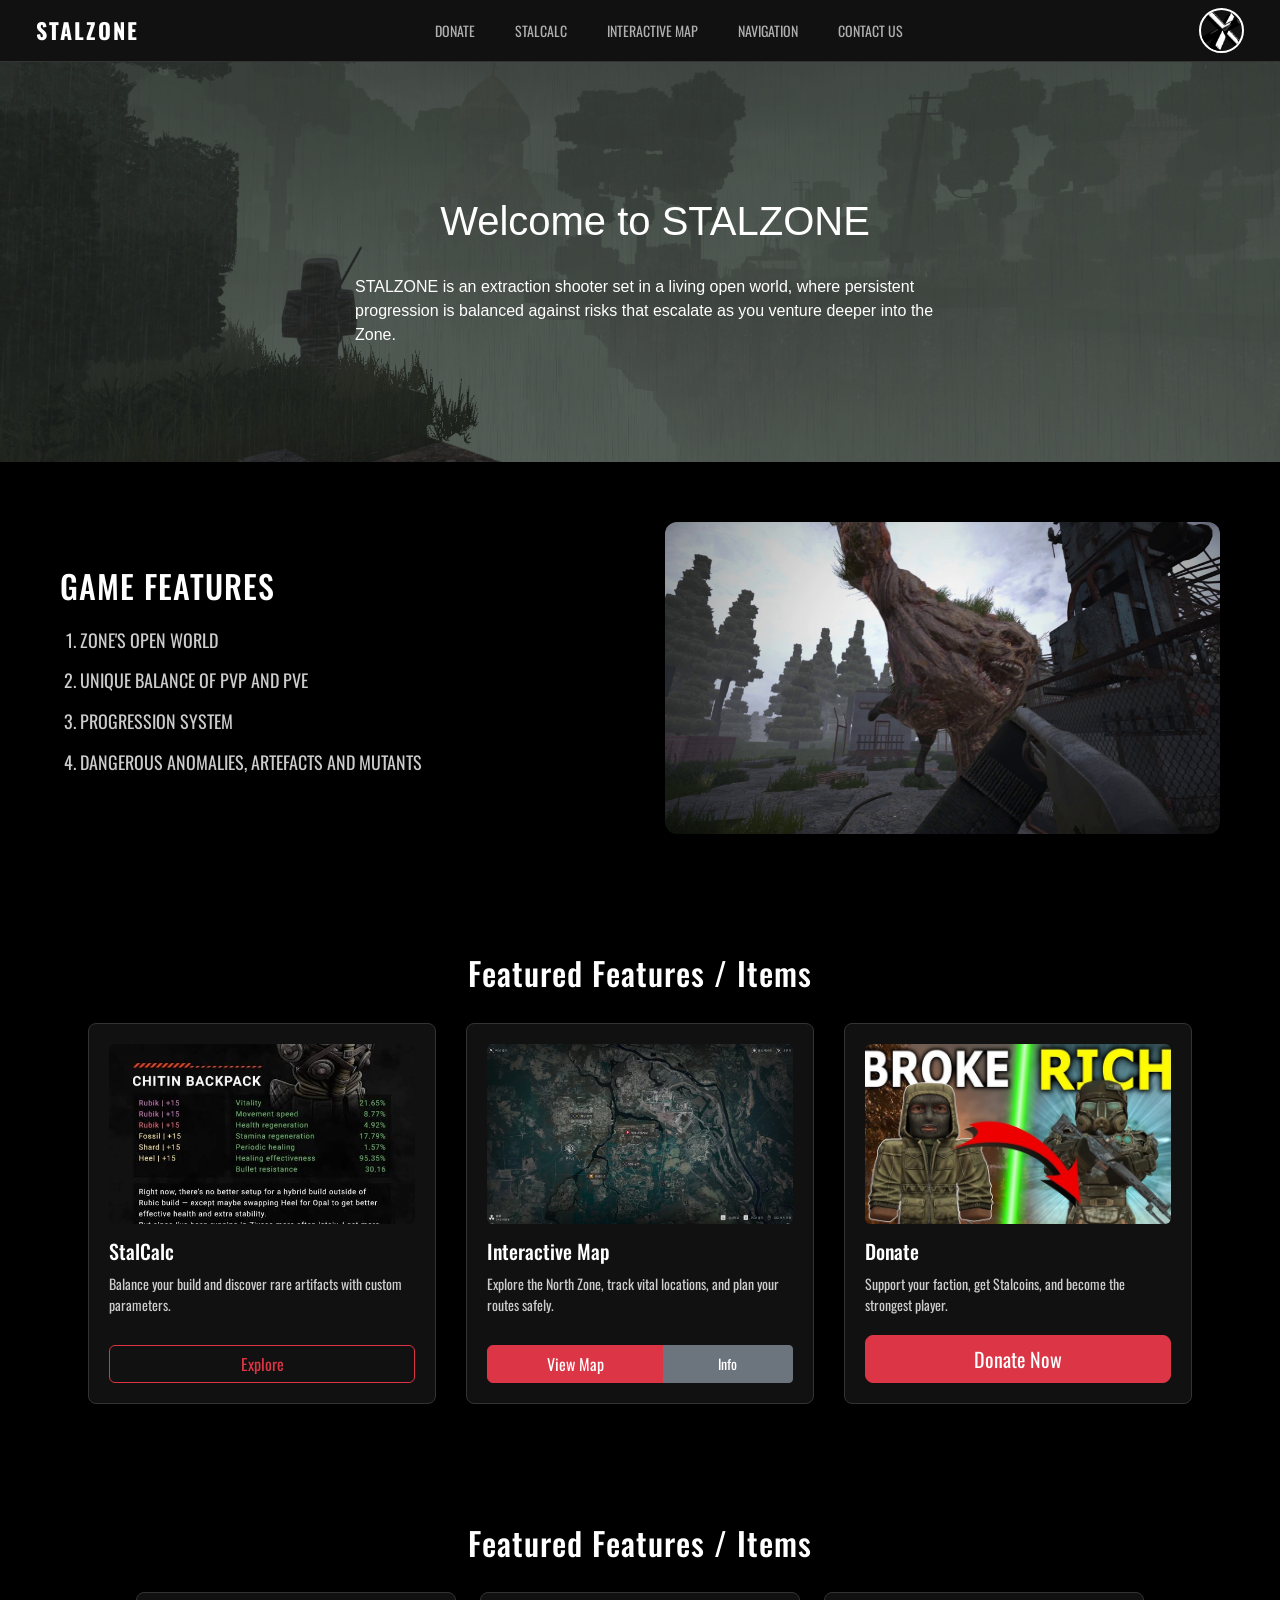
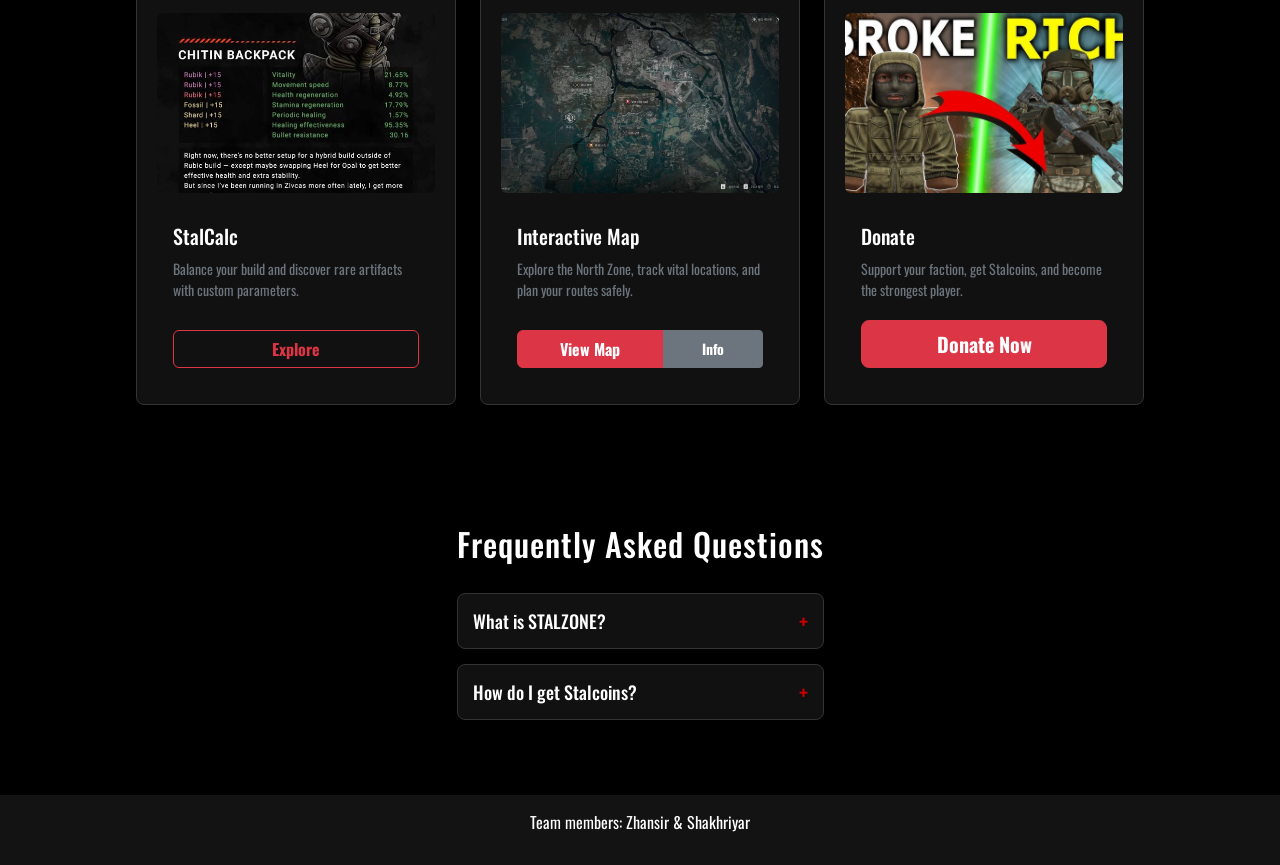
==== index.html @ 02c8175d "Add files via upload" ====
<!DOCTYPE html>
<html lang="en">
<head>
    <meta charset="UTF-8">
    <meta name="viewport" content="width=device-width, initial-scale=1.0">
    <title>Main page</title>
    <link href="https://cdn.jsdelivr.net/npm/bootstrap@5.3.8/dist/css/bootstrap.min.css" rel="stylesheet" integrity="sha384-sRIl4kxILFvY47J16cr9ZwB07vP4J8+LH7qKQnuqkuIAvNWLzeN8tE5YBujZqJLB" crossorigin="anonymous">
    <link rel="stylesheet" href="CSS.css">
    <link rel="preconnect" href="https://fonts.googleapis.com">
    <link rel="preconnect" href="https://fonts.gstatic.com" crossorigin>
    <link href="https://fonts.googleapis.com/css2?family=Oswald:wght@200..700&family=Roboto+Condensed:ital,wght@0,100..900;1,100..900&display=swap" rel="stylesheet">
</head>
<body>
    <nav class="navbar navbar-expand-lg navbar-dark px-4" style="background-color: #111111; border-bottom: 1px solid #333;">
    <div class="container-fluid">

        <a class="navbar-brand logo m-0" href="index.html">STALZONE</a>
        
        
        <button class="navbar-toggler" type="button" data-bs-toggle="collapse" data-bs-target="#navbarNav" aria-controls="navbarNav" aria-expanded="false" aria-label="Toggle navigation">
            <span class="navbar-toggler-icon"></span>
        </button>
        

        <div class="collapse navbar-collapse justify-content-center" id="navbarNav">
            <ul class="navbar-nav gap-lg-4">
                <li class="nav-item">
                    <a class="nav-link custom-nav-link text-uppercase" href="Donate.html">Donate</a>
                </li>
                <li class="nav-item">
                    <a class="nav-link custom-nav-link text-uppercase" href="StalCalc.html">StalCalc</a>
                </li>
                <li class="nav-item">
                    <a class="nav-link custom-nav-link text-uppercase" href="InteractiveMap.html">Interactive Map</a>
                </li>
                <li class="nav-item">
                    <a class="nav-link custom-nav-link text-uppercase" href="grid.html">Navigation</a>
                </li>
                <li class="nav-item">
                    <a class="nav-link custom-nav-link text-uppercase" href="#" id="contactUsBtn">Contact Us</a>
                </li>
            </ul>
        </div>
        
        <!-- Profile Icon -->
        <div class="d-none d-lg-flex nav-icon">
            <img src="assets/icon.png" alt="Game Icon">
        </div>
    </div>
</nav>

    <div id="main">
        <div class="content">
            <h1>
        Welcome to STALZONE
        </h1>
        <p>
            STALZONE is an extraction shooter set in a living open world, where persistent progression is balanced against risks that escalate as you venture deeper into the Zone.
        </p>
        </div>
    </div>
    <div class="features-section">
    <div class="features-content">
        <h2>GAME FEATURES</h2>
        <ol class="features-list">
            <li>ZONE'S OPEN WORLD</li>
            <li>UNIQUE BALANCE OF PVP AND PVE</li>
            <li>PROGRESSION SYSTEM</li>
            <li>DANGEROUS ANOMALIES, ARTEFACTS AND MUTANTS</li>
        </ol>
    </div>
    <div class="features-image">
        <img src="assets/giant.jpg" alt="Features">
    </div>
</div>

    <section class="cards-section">
    <h2>Featured Features / Items</h2>
    <div class="cards-container">
    <div class="card">
        <img src="assets/stalcalc.jpg" alt="Card Image 1">
        <h3>StalCalc</h3>
        <p>Balance your build and discover rare artifacts with custom parameters.</p>
        <a href="StalCalc.html" class="btn btn-outline-danger card-btn">Explore</a>
    </div>

    <div class="card">
        <img src="assets/map.png" alt="Card Image 2">
        <h3>Interactive Map</h3>
        <p>Explore the North Zone, track vital locations, and plan your routes safely.</p>
        <div class="btn-group w-100" role="group">
            <a href="InteractiveMap.html" class="btn btn-danger card-btn">View Map</a>
            <button type="button" class="btn btn-secondary btn-sm">Info</button>
        </div>
    </div>

    <div class="card">
        <img src="assets/rich.jpg" alt="Card Image 3">
        <h3>Donate</h3>
        <p>Support your faction, get Stalcoins, and become the strongest player.</p>
        <a href="Donate.html" class="btn btn-danger btn-lg card-btn">Donate Now</a>
    </div>
    
</div>
</div>
</section>
<section class="cards-section">
    <h2>Featured Features / Items</h2>
    <div class="row g-4 justify-content-center">
        <div class="col-md-4 d-flex justify-content-center">
            <div class="card h-100" style="width: 320px; background-color: #111111; border: 1px solid #333333;">
                <img src="assets/stalcalc.jpg" class="card-img-top" alt="Card Image 1" style="height: 180px; object-fit: cover;">
                <div class="card-body d-flex flex-column text-start">
                    <h3 class="card-title text-white fs-5">StalCalc</h3>
                    <p class="card-text text-secondary flex-grow-1">Balance your build and discover rare artifacts with custom parameters.</p>
                    <a href="StalCalc.html" class="btn btn-outline-danger w-100 fw-bold mt-auto">Explore</a>
                </div>
            </div>
        </div>

        <div class="col-md-4 d-flex justify-content-center">
            <div class="card h-100" style="width: 320px; background-color: #111111; border: 1px solid #333333;">
                <img src="assets/map.png" class="card-img-top" alt="Card Image 2" style="height: 180px; object-fit: cover;">
                <div class="card-body d-flex flex-column text-start">
                    <h3 class="card-title text-white fs-5">Interactive Map</h3>
                    <p class="card-text text-secondary flex-grow-1">Explore the North Zone, track vital locations, and plan your routes safely.</p>
                    <div class="btn-group w-100 mt-auto" role="group">
                        <a href="InteractiveMap.html" class="btn btn-danger fw-bold">View Map</a>
                        <button type="button" class="btn btn-secondary btn-sm fw-bold">Info</button>
                    </div>
                </div>
            </div>
        </div>

        <div class="col-md-4 d-flex justify-content-center">
            <div class="card h-100" style="width: 320px; background-color: #111111; border: 1px solid #333333;">
                <img src="assets/rich.jpg" class="card-img-top" alt="Card Image 3" style="height: 180px; object-fit: cover;">
                <div class="card-body d-flex flex-column text-start">
                    <h3 class="card-title text-white fs-5">Donate</h3>
                    <p class="card-text text-secondary flex-grow-1">Support your faction, get Stalcoins, and become the strongest player.</p>
                    <a href="Donate.html" class="btn btn-danger btn-lg w-100 fw-bold mt-auto">Donate Now</a>
                </div>
            </div>
        </div>

    </div>
</section>

<section class="faq-section" style="max-width: 800px; margin: 60px auto; padding: 0 20px; color: white;">
    <h2 style="text-align: center; margin-bottom: 30px; font-size: 32px; letter-spacing: 1px;">Frequently Asked Questions</h2>
    
    <div class="faq-item" style="margin-bottom: 15px; border: 1px solid #333; border-radius: 8px; background: #111;">
        <h3 class="faq-question" style="cursor: pointer; margin: 0; padding: 15px; font-size: 18px; display: flex; justify-content: space-between; align-items: center;">
            What is STALZONE? 
            <span style="color: #cc0000; font-weight: bold; font-size: 20px;">+</span>
        </h3>
        <div class="faq-answer" style="display: none; padding: 0 15px 15px 15px; color: #ccc;">
            <p style="margin: 0;">STALZONE is an extraction shooter set in a living open world, where persistent progression is balanced against risks.</p>
        </div>
    </div>

    <div class="faq-item" style="margin-bottom: 15px; border: 1px solid #333; border-radius: 8px; background: #111;">
        <h3 class="faq-question" style="cursor: pointer; margin: 0; padding: 15px; font-size: 18px; display: flex; justify-content: space-between; align-items: center;">
            How do I get Stalcoins? 
            <span style="color: #cc0000; font-weight: bold; font-size: 20px;">+</span>
        </h3>
        <div class="faq-answer" style="display: none; padding: 0 15px 15px 15px; color: #ccc;">
            <p style="margin: 0;">You can earn Stalcoins by completing missions in the Zone, exploring anomalies, or through the Donate page to support your fraction.</p>
        </div>
    </div>
</section>


<footer>
    <p>Team members: Zhansir & Shakhriyar</p>
</footer>
<div id="popupForm" style="display: none; position: fixed; top: 0; left: 0; width: 100%; height: 100%; background: rgba(0,0,0,0.8); z-index: 1000; justify-content: center; align-items: center;">
    <div style="background: #111; padding: 30px; border: 1px solid #cc0000; border-radius: 8px; width: 90%; max-width: 400px; color: white; position: relative;">
        <span id="closePopup" style="position: absolute; top: 10px; right: 15px; cursor: pointer; font-size: 24px; font-weight: bold;">&times;</span>
        <h2 style="margin-top: 0; text-align: center;">Contact Us</h2>
        <form id="contactForm">
            <div class="form-group" style="margin-bottom: 15px;">
                <label for="popName" style="display: block; margin-bottom: 5px; color: #ccc;">Name:</label>
                <input type="text" id="popName" required style="width: 100%; padding: 10px; background: #1a1a1a; border: 1px solid #444; color: white; border-radius: 4px;">
            </div>
            <div class="form-group" style="margin-bottom: 15px;">
                <label for="popEmail" style="display: block; margin-bottom: 5px; color: #ccc;">Email:</label>
                <input type="email" id="popEmail" required style="width: 100%; padding: 10px; background: #1a1a1a; border: 1px solid #444; color: white; border-radius: 4px;">
                <small id="emailError" style="color: #ff4d4d; display: none; margin-top: 5px;">Invalid email format</small>
            </div>
            <div class="form-group" style="margin-bottom: 15px;">
                <label for="popPassword" style="display: block; margin-bottom: 5px; color: #ccc;">Password:</label>
                <input type="password" id="popPassword" required style="width: 100%; padding: 10px; background: #1a1a1a; border: 1px solid #444; color: white; border-radius: 4px;">
                <small id="passwordError" style="color: #ff4d4d; display: none; margin-top: 5px;">Password must be at least 6 characters</small>
            </div>
            <div class="form-group" style="margin-bottom: 20px;">
                <label for="popConfirm" style="display: block; margin-bottom: 5px; color: #ccc;">Confirm Password:</label>
                <input type="password" id="popConfirm" required style="width: 100%; padding: 10px; background: #1a1a1a; border: 1px solid #444; color: white; border-radius: 4px;">
                <small id="confirmError" style="color: #ff4d4d; display: none; margin-top: 5px;">Passwords do not match</small>
            </div>
            <button type="submit" style="width: 100%; padding: 12px; background: #cc0000; color: white; border: none; border-radius: 4px; cursor: pointer; font-weight: bold;">Submit</button>
        </form>
    </div>
</div>
<script src="script.js"></script>
</body>
</html>
---- CSS.css ----
@media (max-width: 768px) {
    h1 {
        font-size: 28px; 
    }

    .cards-section h2,
    .features-content h2,
    .team-section h2,
    .form-container h2 {
        font-size: 26px; 
    }

    .para {
        font-size: 120%; 
    }

    .features-list li,
    .team-section p {
        font-size: 16px; 
    }
}

@media (max-width: 480px) {
    h1 {
        font-size: 22px; 
    }

    .cards-section h2,
    .features-content h2,
    .team-section h2,
    .form-container h2 {
        font-size: 22px; 
    }

    .para {
        font-size: 100%;
    }

    .features-list li,
    .team-section p {
        font-size: 14px;
    }

    .card p,
    .form-group label {
        font-size: 12px; 
    }
}

@media (max-width: 992px) {
    .card {
        width: 45%;
    }
}

@media (max-width: 768px) {
    .card {
        width: 100%;
    }
}

.grid-page-body {
    display: grid;
    margin: 0;
    min-height: 100vh;
    background-color: #0b0b0b;
    color: white;
    font-family: 'Oswald', sans-serif;
    grid-template-columns: 250px 1fr;
    grid-template-rows: 70px 1fr auto;
    grid-template-areas:
        "header header"
        "sidebar main"
        "footer footer";
}

.grid-header {
    grid-area: header;
    display: flex;
    align-items: center;
    justify-content: space-between;
    background-color: #111111;
    padding: 0 40px;
    border-bottom: 1px solid #333;
}

.grid-sidebar {
    grid-area: sidebar;
    background-color: #141414;
    padding: 25px;
    border-right: 1px solid #333;
}

.grid-sidebar h3 {
    margin-top: 0;
    color: #cc0000;
}

.grid-sidebar ul {
    list-style: none;
    padding: 0;
    margin: 0;
}

.grid-sidebar li {
    margin-bottom: 12px;
}

.grid-sidebar a {
    color: #cccccc;
    text-decoration: none;
    transition: color 0.2s;
}

.grid-sidebar a:hover {
    color: #ffffff;
}

.grid-main {
    grid-area: main;
    padding: 30px;
    background-color: #0b0b0b;
}

.grid-footer {
    grid-area: footer;
    background-color: #111111;
    text-align: center;
    padding: 15px;
    border-top: 1px solid #333;
}


.cards-section {
    max-width: 1200px;
    margin: 60px auto;
    padding: 0 20px;
    color: white;
    text-align: center;
}

.cards-section h2 {
    font-size: 32px;
    margin-bottom: 30px;
    letter-spacing: 1px;
}

.cards-container {
    display: flex;
    justify-content: center;
    align-items: stretch;
    gap: 30px;
    flex-wrap: wrap;
}

.card {
    background-color: #111111;
    border: 1px solid #333333;
    border-radius: 8px;
    width: 30%;
    padding: 20px;
    display: flex;
    flex-direction: column;
    justify-content: space-between;
    text-align: left;
    transition: transform 0.3s ease, box-shadow 0.3s ease;
}

.card img {
    width: 100%;
    height: 180px;
    object-fit: cover;
    border-radius: 6px;
    margin-bottom: 15px;
}

.card h3 {
    font-size: 20px;
    margin: 0 0 10px 0;
    color: #ffffff;
}

.card p {
    font-size: 14px;
    color: #cccccc;
    margin: 0 0 20px 0;
    line-height: 1.5;
    flex-grow: 1;
}

.card:hover {
  transform: translateY(-8px);
  box-shadow: 0 10px 20px rgba(204, 0, 0, 0.3);
  border-color: #cc0000;
}


body {
    margin: 0;
    min-height: 100vh;
    background-color: black;
    background-position: center;
    background-repeat: no-repeat;
    background-size: contain; 
    font-family: 'Oswald', sans-serif;
    display: flex;
    flex-direction: column;
}

h1 {
    color: white;
    position: relative;
    z-index: 1; 
    margin: 0;
    padding: 20px;
    display: flex;
    justify-content: center;
    align-items: center;
}

.logo {
    color: #ffffff;
    font-size: 22px;
    font-weight: bold;
    letter-spacing: 2px;
    z-index: 2;
    font-family: 'Oswald', sans-serif;
}

.nav-icon {
    z-index: 2;
    display: flex;
    align-items: center;
}

.nav-icon img {
    width: 45px;
    height: 45px;
    border-radius: 50%;
    object-fit: cover;
    border: 2px solid #ffffff;
    cursor: pointer;
    transition: transform 0.2s ease;
}

.nav-icon img:hover {
    transform: scale(1.05);
}

.btn-login {
    color: #ffffff;
    text-decoration: none;
    font-size: 14px;
    background-color: #1a1a1a;
    padding: 10px 20px;
    border-radius: 4px;
}

.btn-play {
    color: #ffffff;
    text-decoration: none;
    font-size: 14px;
    border: 1px solid #cc0000;
    padding: 10px 20px;
    border-radius: 4px;
    transition: background-color 0.2s;
}

.btn-play:hover {
    background-color: #cc0000;
}

footer {
    color: white;
    position: relative;
    z-index: 1;
    margin-top: auto;
    padding: 15px;
    text-align: center;
    background-color: rgba(38, 38, 38, 0.5);
}
#main {
    position: relative;
    display: flex;
    align-items: center;
    justify-content: center;
    width: 100%;
    height: 400px;
    background-image: url('assets/Rain.jpg');
    background-size: cover;
    background-position: center;
}

#main::before {
    content: '';
    position: absolute;
    top: 0;
    left: 0;
    width: 100%;
    height: 100%;
    background-color: rgba(0, 0, 0, 0.4);
    z-index: 1;
}

#main h1 {
    z-index: 2;
    color: #ffffff;
    font-family: sans-serif;
    margin: 0 0 10px 0;
}

#main p {
    color: #ffffff;
    font-family: sans-serif;
    margin: 0;
    max-width: 600px;
}

.para {
    color: white;
    position: relative;
    z-index: 1; 
    margin: 0;
    padding-top: 100px; 
    display: flex;
    justify-content: center;
    align-items: center;
    font-size: 150%;
}

.content-wrapper {
    position: relative;
    z-index: 1;
    display: flex;
    align-items: center;
    gap: 50px;
    margin-left: 150px;
    margin-top: 50px;
}

.content {
    position: relative;
    z-index: 2;
    padding-left: 30px;
    display: flex;
    flex-direction: column;
}

.features-section {
    display: flex;
    align-items: center;
    justify-content: space-between;
    gap: 50px;
    max-width: 1200px;
    margin: 60px auto;
    padding: 0 20px;
}

.features-content {
    flex: 1;
    color: #ffffff;
}

.features-content h2 {
    font-size: 32px;
    margin-bottom: 20px;
    letter-spacing: 1px;
}

.features-list {
    padding-left: 20px;
    margin: 0;
}

.features-list li {
    font-size: 18px;
    line-height: 1.6;
    margin-bottom: 12px;
    color: #cccccc;
}

.features-image {
    flex: 1;
}

.features-image img {
    width: 100%;
    height: auto;
    border-radius: 12px;
    display: block;
    object-fit: cover;
}

.team-section {
    max-width: 1200px;
    margin: 60px auto;
    padding: 0 20px;
    text-align: center;
    color: #ffffff;
}

.team-section h2 {
    font-size: 32px;
    margin-bottom: 20px;
    letter-spacing: 1px;
}

.team-section p {
    font-size: 18px;
    line-height: 1.6;
    color: #cccccc;
    max-width: 800px;
    margin: 0 auto;
}

.donate-section {
    display: flex;
    align-items: center;
    justify-content: center;
    gap: 30px;
    max-width: 1200px;
    margin: 40px auto;
    padding: 0 20px;
}

#Donate {
    border-collapse: collapse;
    width: max-content;
    margin: 0;
}

.side-banner {
    width: 220px;
    height: 500px;
    flex-shrink: 0;
}

.side-banner img {
    width: 100%;
    height: 100%;
    object-fit: cover;
    border-radius: 8px;
    border: 1px solid #333333;
}

.side-image {
    width: 700px;
    height: auto;
    border: 1px solid white;
    margin-left: 400px;
}

th {
    border: 1px solid white;
    padding: 12px 24px;
    text-align: left;
    color: white;
}

th a {
    color: white;
    text-decoration: none;
}

.form-container {
    flex: 1;
    max-width: 500px;
    padding: 30px;
    background-color: #111111;
    border: 1px solid #333333;
    border-radius: 8px;
    color: #ffffff;
    font-family: sans-serif;
}

.form-container h2 {
    margin-top: 0;
    margin-bottom: 20px;
    text-align: center;
    color: #ffffff;
    letter-spacing: 1px;
}

.form-group {
    display: flex;
    flex-direction: column;
    margin-bottom: 18px;
}

.form-group label {
    margin-bottom: 8px;
    font-size: 14px;
    color: #cccccc;
}

.form-group input[type="text"],
.form-group input[type="email"],
.form-group textarea {
    padding: 10px 14px;
    background-color: #1a1a1a;
    border: 1px solid #444444;
    border-radius: 4px;
    color: #ffffff;
    font-size: 14px;
    outline: none;
}

.form-group input[type="text"]:focus,
.form-group input[type="email"]:focus,
.form-group textarea:focus {
    border-color: #cc0000;
}

.radio-group {
    display: flex;
    flex-direction: column;
    gap: 8px;
}

.radio-label {
    display: flex;
    align-items: center;
    gap: 10px;
    font-size: 14px;
    color: #ffffff;
    cursor: pointer;
}

.radio-label input[type="radio"],
.radio-tile input[type="radio"] {
    accent-color: #cc0000;
    cursor: pointer;
}

.radio-grid {
    display: grid;
    grid-template-columns: 1fr 1fr;
    gap: 10px;
}

.radio-tile {
    display: flex;
    align-items: center;
    justify-content: center;
    gap: 8px;
    padding: 12px 10px;
    background-color: #1a1a1a;
    border: 1px solid #ffffff;
    border-radius: 4px;
    color: #ffffff;
    font-size: 13px;
    font-weight: bold;
    cursor: pointer;
    transition: background-color 0.2s, border-color 0.2s;
    text-align: center;
}

.radio-tile:hover {
    background-color: #252525;
}

.submit-btn {
    width: 100%;
    padding: 12px;
    background-color: #cc0000;
    color: #ffffff;
    border: none;
    border-radius: 4px;
    font-size: 16px;
    font-weight: bold;
    cursor: pointer;
    transition: background-color 0.2s;
}

.submit-btn:hover {
    background-color: #aa0000;
}

/*.stalcalc-page .calculator {
    display: flex;
    justify-content: space-between;
    align-items: flex-start;
    width: 90vw;
    margin: 40px auto;
    gap: 30px;
}*/

/*.stalcalc-page .calculator-options {
    display: flex;
    flex-direction: column;
    gap: 15px;
    width: 220px;
}*/

.stalcalc-page .calculator-options select {
    width: 210px;
    height: 40px;
    padding: 5px;
    font-size: 1rem;
}

.stalcalc-page .calculator-image {
    width: 450px;
    flex-shrink: 0;
}

.stalcalc-page .calculator-image img {
    width: 100%;
    height: auto;
}

.stalcalc-page .characteristics {
    width: 250px;
    flex-shrink: 0;
    color: white;
}

.stalcalc-page .characteristics h3 {
    text-align: center;
}

.stalcalc-page .characteristics ul {
    padding-left: 30px;
}

.stalcalc-page .characteristics li {
    margin-bottom: 12px;
}

.stalcalc-page p,
.stalcalc-page h4 {
    color: white;
}

.stalcalc-page ol {
    color: white;
    width: fit-content;
    margin: 0 auto;
}

.stalcalc-page .map-section {
    width: 90%;
    margin: 30px auto;
    text-align: center;
}

.stalcalc-page .game-map {
    width: 90vw;
    max-width: 1200px;
    height: auto;
    border: 2px solid white;
    display: block;
    margin: 20px auto;
}

.stalcalc-page .map-list {
    color: white;
    width: fit-content;
    margin: 20px auto;
    line-height: 1.8;
}

.stalcalc-page .map-table {
    border-collapse: collapse;
    margin: 30px auto;
    color: white;
}

.stalcalc-page .map-table th,
.stalcalc-page .map-table td {
    border: 1px solid white;
    padding: 12px 20px;
}

.stalcalc-page .map-table th {
    background-color: #222222;
}

.stalcalc-page .team-section {
    width: 80%;
    margin: 50px auto;
    color: white;
}

.stalcalc-page .team-member {
    display: flex;
    align-items: center;
    justify-content: center;
    gap: 30px;
    margin-top: 30px;
}

.stalcalc-page .profile-image {
    width: 180px;
    height: 180px;
    object-fit: cover;
    border-radius: 50%;
    border: 2px solid white;
}

.stalcalc-page .team-member p {
    max-width: 500px;
    color: #cccccc;
}

/* Image Gallery */

.gallery {
    width: 90%;
    max-width: 1200px;
    margin: 30px auto 60px;

    display: grid;
    grid-template-columns: repeat(3, 1fr);
    gap: 20px;
}

.gallery-item {
    position: relative;
    width: 100%;
    height: 220px;

    overflow: hidden;
    border: 2px solid white;
    box-sizing: border-box;
}

.gallery-item img {
    width: 100%;
    height: 100%;
    display: block;

    object-fit: cover;
}

.gallery-caption {
    position: absolute;
    left: 0;
    bottom: 0;

    width: 100%;
    max-height: 70px;

    padding: 8px 10px;
    box-sizing: border-box;

    background-color: rgba(0, 0, 0, 0.8);
    color: white;

    text-align: center;
    font-size: 14px;
    line-height: 18px;

    overflow: hidden;
    overflow-wrap: anywhere;

    opacity: 0;
    transition: opacity 0.3s;
}

.gallery-item:hover .gallery-caption {
    opacity: 1;
}

.custom-nav-link {
    color: #b0b0b0 !important;
    font-size: 14px;
    transition: color 0.2s ease;
}

.custom-nav-link:hover,
.custom-nav-link:focus {
    color: #ffffff !important;
}
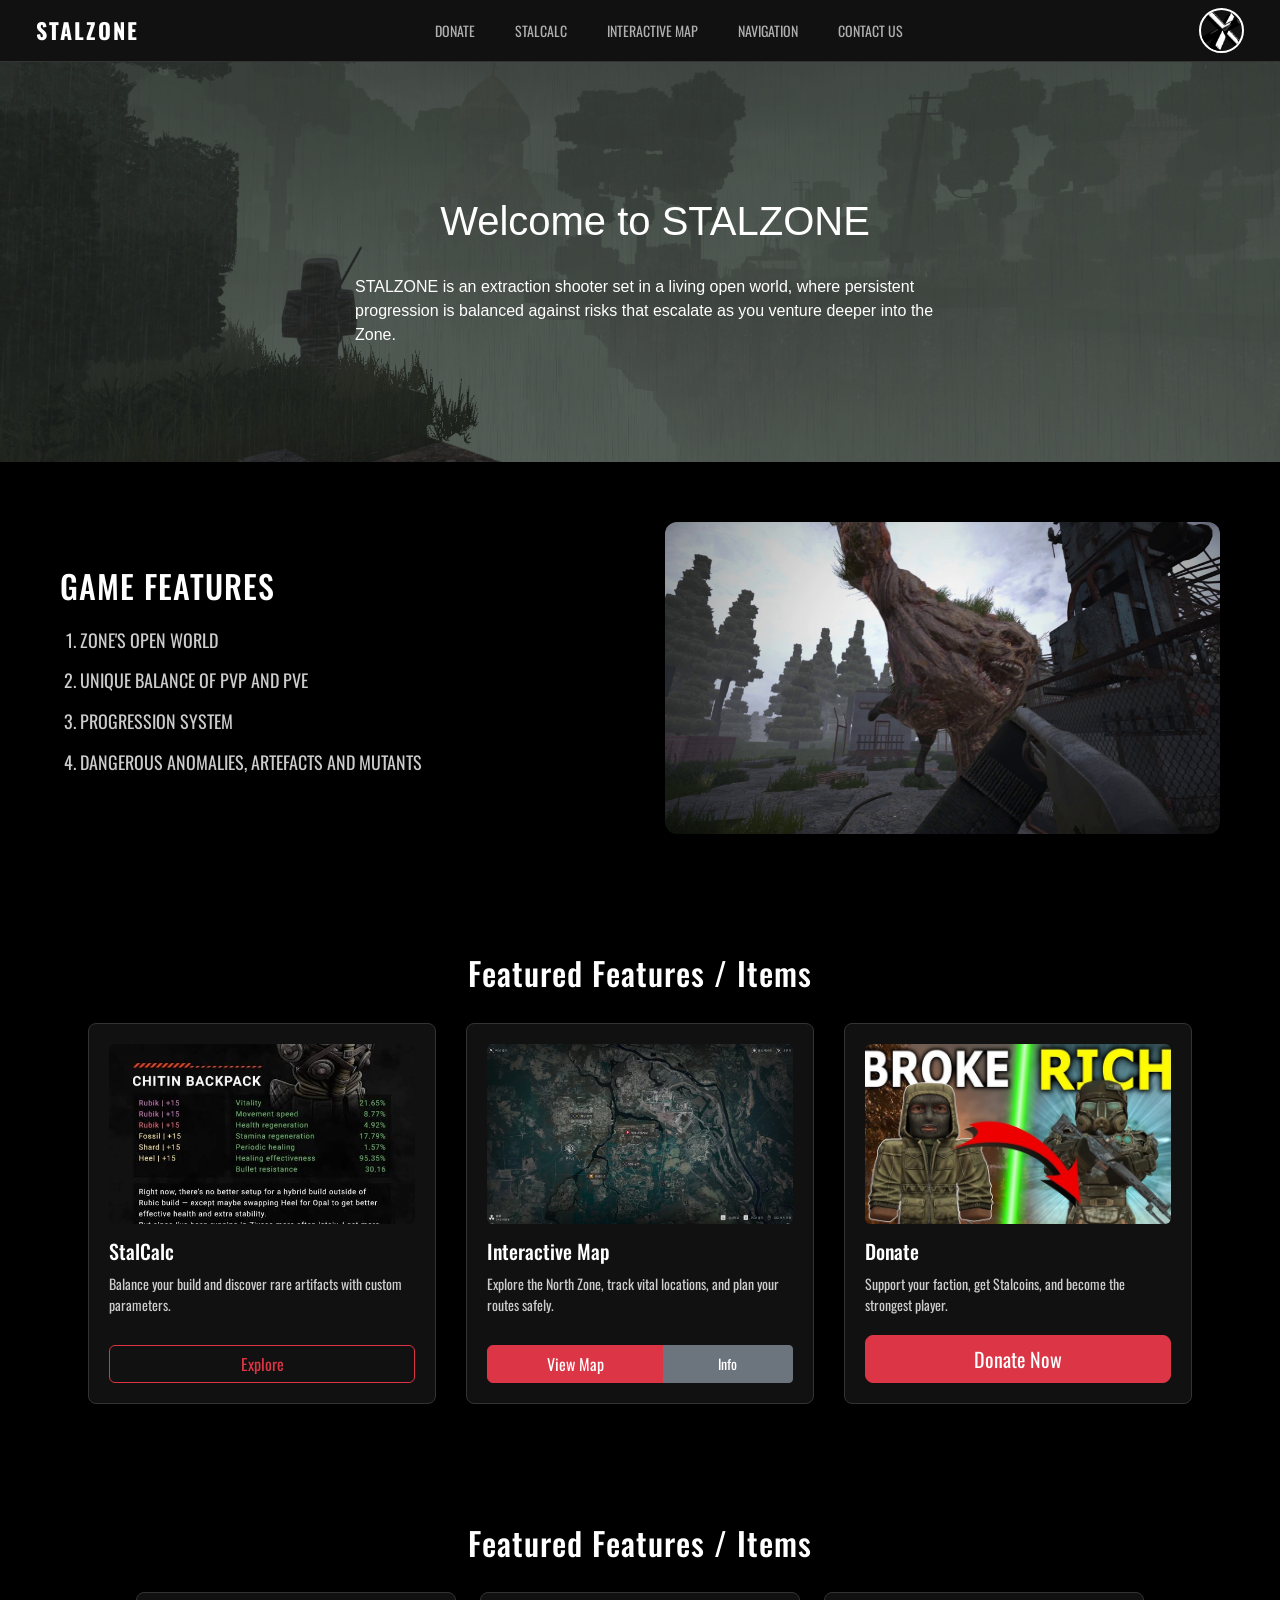
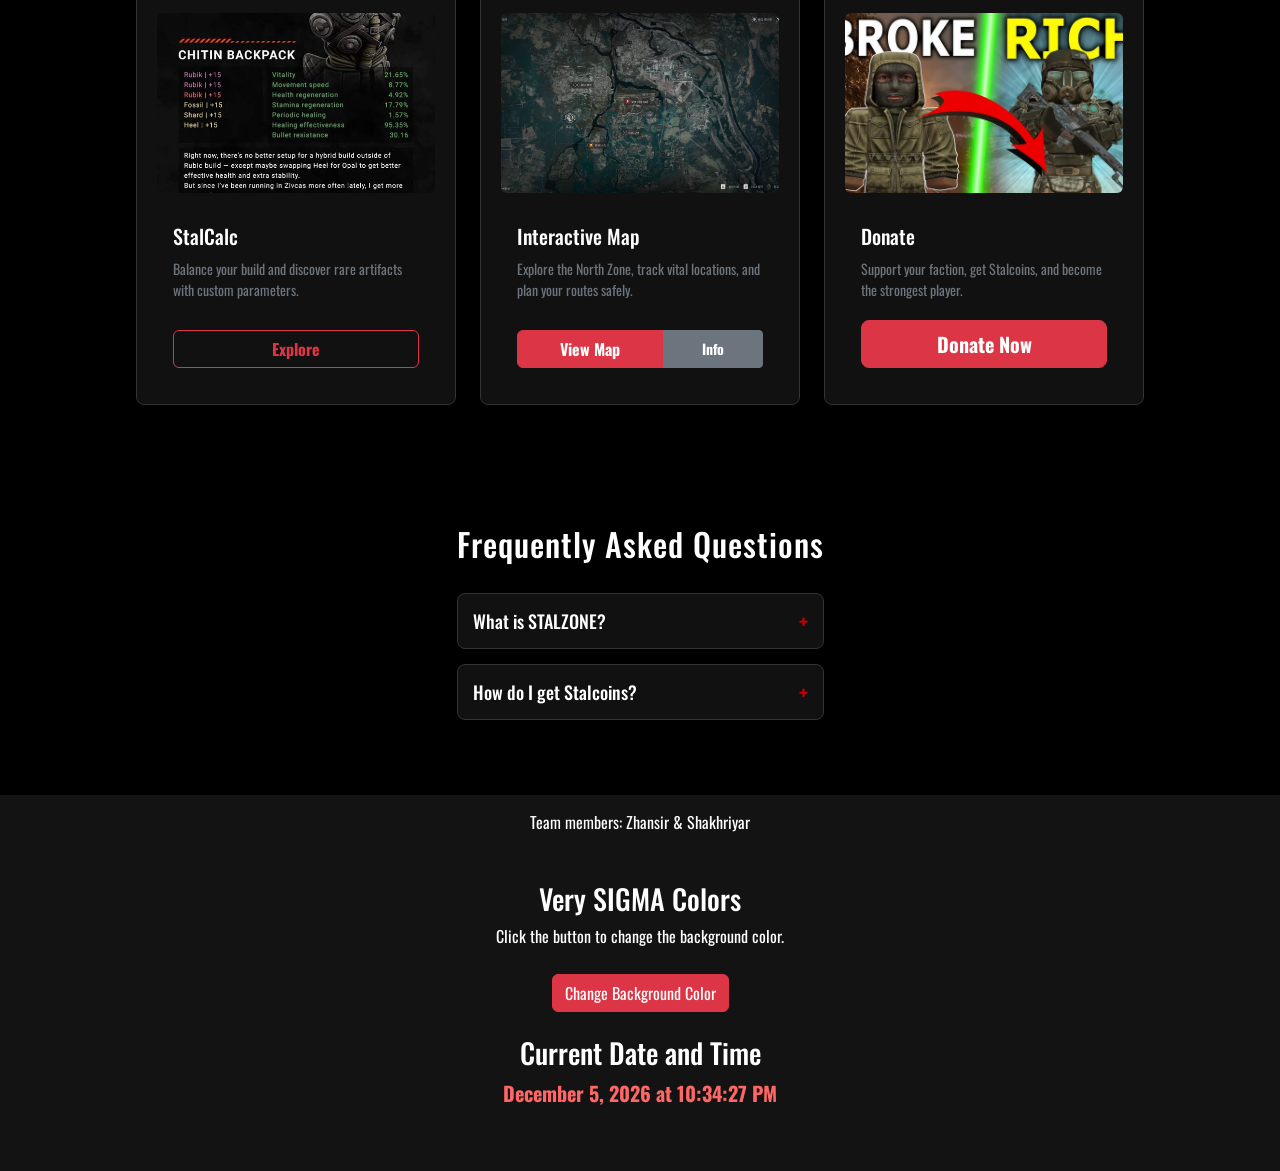
==== commit f627684f: "Add files via upload" ====
--- a/index.html
+++ b/index.html
@@ -173,6 +173,26 @@
 
 <footer>
     <p>Team members: Zhansir & Shakhriyar</p>
+
+    
+<!-- Task 4: Change Background Color -->
+<section class="container my-5">
+    <div class="mb-4">
+        <h3>Very SIGMA Colors</h3>
+        <p>Click the button to change the background color.</p>
+
+        <button id="changeBackgroundBtn" class="btn btn-danger">
+            Change Background Color
+        </button>
+    </div>
+
+    <!-- Task 5: Display Current Date and Time -->
+    <div class="mb-4">
+        <h3>Current Date and Time</h3>
+        <p id="currentDateTime">Loading date and time...</p>
+    </div>
+</section>
+
 </footer>
 <div id="popupForm" style="display: none; position: fixed; top: 0; left: 0; width: 100%; height: 100%; background: rgba(0,0,0,0.8); z-index: 1000; justify-content: center; align-items: center;">
     <div style="background: #111; padding: 30px; border: 1px solid #cc0000; border-radius: 8px; width: 90%; max-width: 400px; color: white; position: relative;">
--- a/CSS.css
+++ b/CSS.css
@@ -774,3 +774,19 @@
     color: #ffffff !important;
 }
 
+
+/* JavaScript Tasks */
+
+.js-tasks-section {
+    color: white;
+}
+
+#currentDateTime {
+    color: #ff6666;
+    font-size: 20px;
+    font-weight: bold;
+}
+
+#changeBackgroundBtn {
+    margin-top: 10px;
+}
